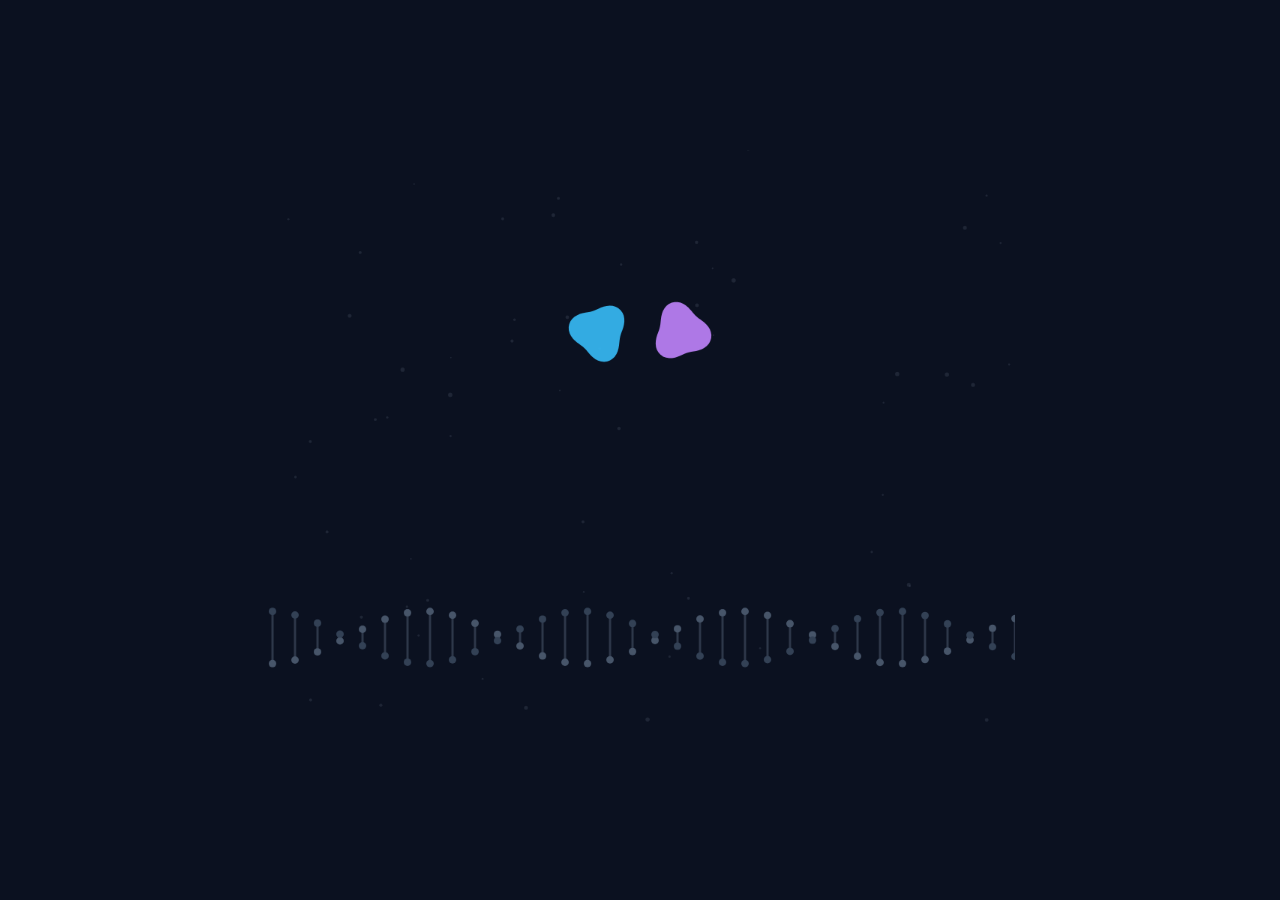
==== cancer-detection/index.html @ d8e8806d "first iteration of the 2p03 animation!" ====
<!DOCTYPE html>
<html lang="en">
<head>
    <meta charset="UTF-8">
    <link rel="stylesheet" href="style.css">
    <title>Biosensor | In Vivo Kinetics</title>
</head>
<body>
    <canvas id="bioCanvas"></canvas>
    <script src="script.js"></script>
</body>
</html>
---- cancer-detection/style.css ----
body {
  margin: 0;
  background-color: #0b1120;
  height: 100vh;
  display: flex;
  align-items: center;
  justify-content: center;
  overflow: hidden;
}

canvas {
  width: 750px;
  height: 600px;
}
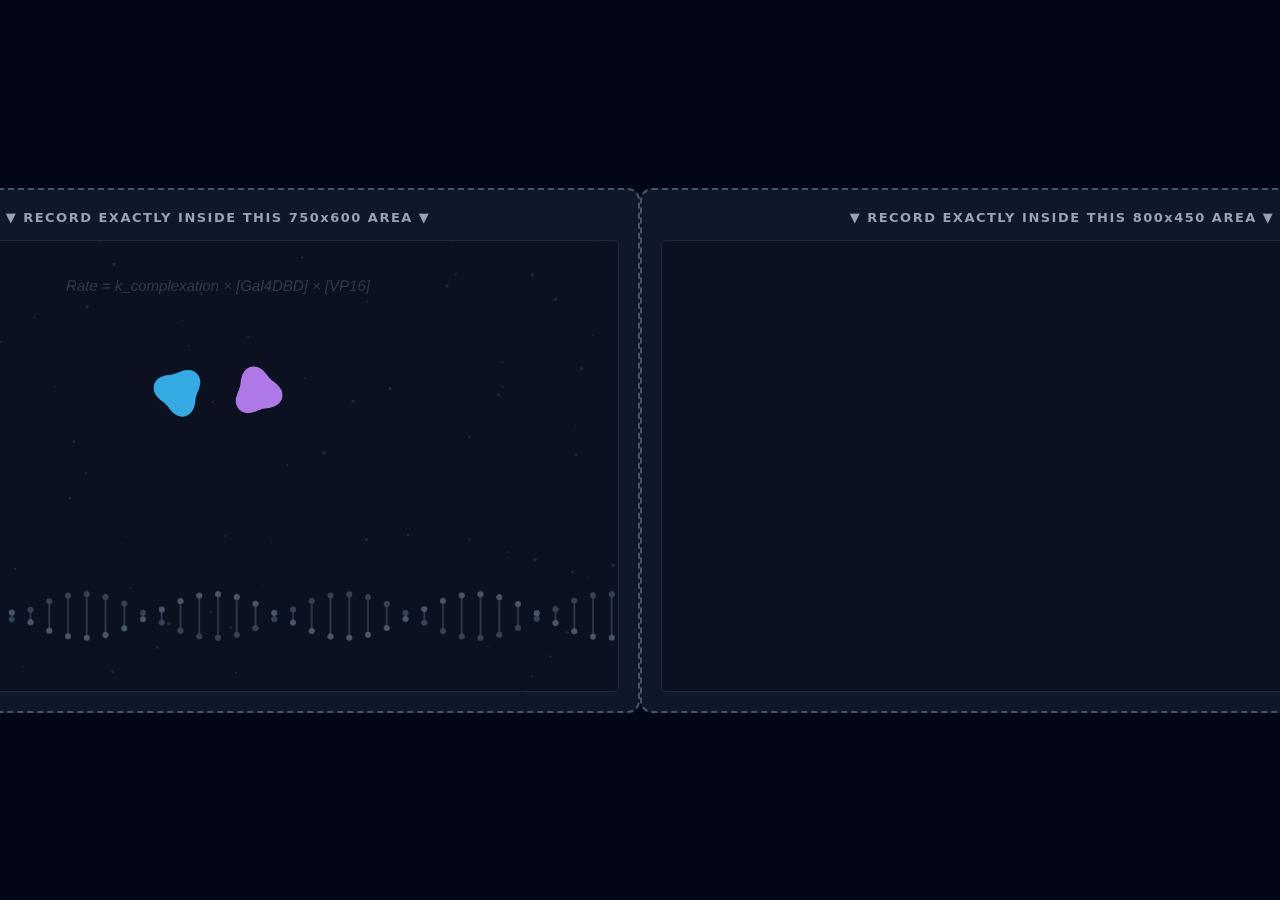
==== commit 197704aa: "finished 2p03 animations!" ====
--- a/cancer-detection/index.html
+++ b/cancer-detection/index.html
@@ -3,10 +3,27 @@
 <head>
     <meta charset="UTF-8">
     <link rel="stylesheet" href="style.css">
-    <title>Biosensor | In Vivo Kinetics</title>
+    <title>Biosensor | Recording View</title>
 </head>
 <body>
-    <canvas id="bioCanvas"></canvas>
+    <div id="recording-wrapper">
+        <div class="hint">▼ RECORD EXACTLY INSIDE THIS 750x600 AREA ▼</div>
+        <canvas id="bioCanvas"></canvas>
+    </div>
+    <script src="script.js"></script>
+</body>
+</html><!DOCTYPE html>
+<html lang="en">
+<head>
+    <meta charset="UTF-8">
+    <link rel="stylesheet" href="style.css">
+    <title>Biosensor | 16:9 Kinetic Model</title>
+</head>
+<body>
+    <div id="recording-wrapper">
+        <div class="hint">▼ RECORD EXACTLY INSIDE THIS 800x450 AREA ▼</div>
+        <canvas id="bioCanvas"></canvas>
+    </div>
     <script src="script.js"></script>
 </body>
 </html>
--- a/cancer-detection/style.css
+++ b/cancer-detection/style.css
@@ -1,6 +1,6 @@
 body {
   margin: 0;
-  background-color: #0b1120;
+  background-color: #020617; 
   height: 100vh;
   display: flex;
   align-items: center;
@@ -8,7 +8,30 @@
   overflow: hidden;
 }
 
+#recording-wrapper {
+  display: flex;
+  flex-direction: column;
+  align-items: center;
+  padding: 20px;
+  border: 2px dashed #475569; 
+  border-radius: 12px;
+  background-color: #0f172a;
+}
+
+.hint {
+  color: #94a3b8;
+  font-family: 'Inter', system-ui, sans-serif;
+  font-size: 13px;
+  font-weight: 600;
+  letter-spacing: 1.5px;
+  margin-bottom: 16px;
+}
+
 canvas {
-  width: 750px;
-  height: 600px;
+  /* 16:9 Aspect Ratio */
+  width: 800px;
+  height: 450px;
+  background-color: #0b1120; 
+  box-shadow: 0 0 0 1px #1e293b; 
+  border-radius: 4px;
 }
--- a/cancer-detection/style.css
+++ b/cancer-detection/style.css
@@ -1,6 +1,6 @@
 body {
   margin: 0;
-  background-color: #0b1120;
+  background-color: #020617; 
   height: 100vh;
   display: flex;
   align-items: center;
@@ -8,7 +8,30 @@
   overflow: hidden;
 }
 
+#recording-wrapper {
+  display: flex;
+  flex-direction: column;
+  align-items: center;
+  padding: 20px;
+  border: 2px dashed #475569; 
+  border-radius: 12px;
+  background-color: #0f172a;
+}
+
+.hint {
+  color: #94a3b8;
+  font-family: 'Inter', system-ui, sans-serif;
+  font-size: 13px;
+  font-weight: 600;
+  letter-spacing: 1.5px;
+  margin-bottom: 16px;
+}
+
 canvas {
-  width: 750px;
-  height: 600px;
+  /* 16:9 Aspect Ratio */
+  width: 800px;
+  height: 450px;
+  background-color: #0b1120; 
+  box-shadow: 0 0 0 1px #1e293b; 
+  border-radius: 4px;
 }
